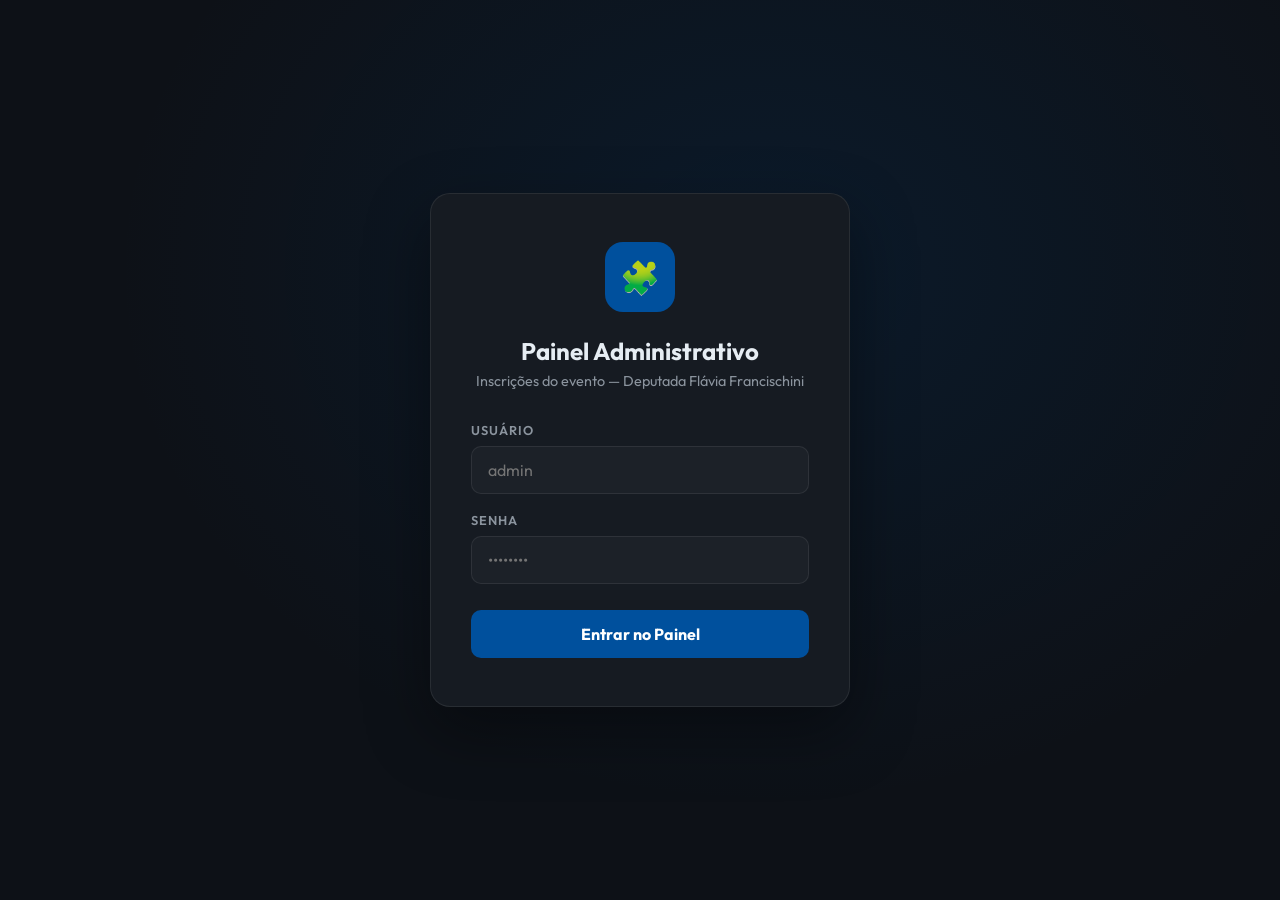
==== admin/index.html @ fcc5a76f "feat: admin panel + supabase integration for form submissions" ====
<!DOCTYPE html>
<html lang="pt-BR">
<head>
  <meta charset="UTF-8">
  <meta name="viewport" content="width=device-width, initial-scale=1.0">
  <title>Admin — Inscrições | Evento Autismo</title>
  <link rel="preconnect" href="https://fonts.googleapis.com">
  <link rel="preconnect" href="https://fonts.gstatic.com" crossorigin>
  <link href="https://fonts.googleapis.com/css2?family=Outfit:wght@300;400;600;700;800&display=swap" rel="stylesheet">
  <style>
    :root {
      --blue: #00509d;
      --yellow: #ffc300;
      --green: #2a9d8f;
      --red: #d90429;
      --bg: #0d1117;
      --surface: #161b22;
      --surface2: #1c2128;
      --border: rgba(255,255,255,0.08);
      --text: #e6edf3;
      --muted: #8b949e;
      --font: 'Outfit', sans-serif;
    }

    * { margin: 0; padding: 0; box-sizing: border-box; }

    body {
      font-family: var(--font);
      background: var(--bg);
      color: var(--text);
      min-height: 100vh;
    }

    /* ─── Login Screen ─── */
    #login-screen {
      display: flex;
      align-items: center;
      justify-content: center;
      min-height: 100vh;
      padding: 20px;
      background: radial-gradient(ellipse at 60% 30%, rgba(0,80,157,0.15) 0%, transparent 60%);
    }

    .login-card {
      background: var(--surface);
      border: 1px solid var(--border);
      border-radius: 20px;
      padding: 48px 40px;
      width: 100%;
      max-width: 420px;
      text-align: center;
      box-shadow: 0 24px 64px rgba(0,0,0,0.4);
    }

    .login-logo {
      width: 70px;
      height: 70px;
      background: var(--blue);
      border-radius: 18px;
      display: flex;
      align-items: center;
      justify-content: center;
      font-size: 2rem;
      margin: 0 auto 24px;
    }

    .login-card h1 {
      font-size: 1.5rem;
      font-weight: 700;
      margin-bottom: 6px;
    }

    .login-card p {
      font-size: 0.9rem;
      color: var(--muted);
      margin-bottom: 32px;
    }

    .login-field {
      text-align: left;
      margin-bottom: 18px;
    }

    .login-field label {
      display: block;
      font-size: 0.8rem;
      font-weight: 600;
      color: var(--muted);
      text-transform: uppercase;
      letter-spacing: 1px;
      margin-bottom: 8px;
    }

    .login-field input {
      width: 100%;
      background: var(--surface2);
      border: 1px solid var(--border);
      border-radius: 10px;
      padding: 13px 16px;
      font-size: 1rem;
      font-family: var(--font);
      color: var(--text);
      outline: none;
      transition: border-color 0.2s;
    }

    .login-field input:focus {
      border-color: var(--blue);
      box-shadow: 0 0 0 3px rgba(0,80,157,0.15);
    }

    .login-btn {
      width: 100%;
      background: var(--blue);
      color: white;
      border: none;
      border-radius: 10px;
      padding: 14px;
      font-size: 1rem;
      font-weight: 700;
      font-family: var(--font);
      cursor: pointer;
      margin-top: 8px;
      transition: background 0.2s, transform 0.15s;
    }

    .login-btn:hover {
      background: #0063be;
      transform: translateY(-1px);
    }

    .login-error {
      display: none;
      background: rgba(217,4,41,0.12);
      border: 1px solid rgba(217,4,41,0.3);
      color: #ff6b81;
      padding: 10px 14px;
      border-radius: 8px;
      font-size: 0.875rem;
      margin-top: 14px;
    }

    /* ─── Dashboard ─── */
    #dashboard {
      display: none;
      min-height: 100vh;
    }

    .topbar {
      background: var(--surface);
      border-bottom: 1px solid var(--border);
      padding: 0 24px;
      height: 64px;
      display: flex;
      align-items: center;
      justify-content: space-between;
      position: sticky;
      top: 0;
      z-index: 50;
    }

    .topbar-brand {
      display: flex;
      align-items: center;
      gap: 12px;
    }

    .topbar-logo {
      width: 36px;
      height: 36px;
      background: var(--blue);
      border-radius: 9px;
      display: flex;
      align-items: center;
      justify-content: center;
      font-size: 1.1rem;
    }

    .topbar-title {
      font-size: 1rem;
      font-weight: 700;
    }

    .topbar-sub {
      font-size: 0.75rem;
      color: var(--muted);
    }

    .topbar-actions {
      display: flex;
      align-items: center;
      gap: 12px;
    }

    .btn-outline {
      background: transparent;
      border: 1px solid var(--border);
      color: var(--muted);
      border-radius: 8px;
      padding: 7px 14px;
      font-size: 0.82rem;
      font-family: var(--font);
      cursor: pointer;
      transition: all 0.2s;
    }

    .btn-outline:hover {
      border-color: rgba(255,255,255,0.2);
      color: var(--text);
    }

    .btn-export {
      background: var(--green);
      border: none;
      color: white;
      border-radius: 8px;
      padding: 7px 16px;
      font-size: 0.82rem;
      font-weight: 600;
      font-family: var(--font);
      cursor: pointer;
      transition: background 0.2s;
    }

    .btn-export:hover { background: #239b8e; }

    .main-content {
      padding: 32px 24px;
      max-width: 1200px;
      margin: 0 auto;
    }

    /* Stats */
    .stats-row {
      display: grid;
      grid-template-columns: repeat(auto-fit, minmax(180px, 1fr));
      gap: 16px;
      margin-bottom: 32px;
    }

    .stat-card {
      background: var(--surface);
      border: 1px solid var(--border);
      border-radius: 14px;
      padding: 22px 20px;
    }

    .stat-label {
      font-size: 0.75rem;
      color: var(--muted);
      text-transform: uppercase;
      letter-spacing: 1px;
      margin-bottom: 10px;
    }

    .stat-value {
      font-size: 2.2rem;
      font-weight: 800;
      line-height: 1;
    }

    .stat-value.blue { color: var(--blue); }
    .stat-value.yellow { color: var(--yellow); }
    .stat-value.green { color: var(--green); }

    /* Table Section */
    .table-section {
      background: var(--surface);
      border: 1px solid var(--border);
      border-radius: 16px;
      overflow: hidden;
    }

    .table-header {
      padding: 20px 24px;
      border-bottom: 1px solid var(--border);
      display: flex;
      align-items: center;
      justify-content: space-between;
      gap: 16px;
      flex-wrap: wrap;
    }

    .table-title {
      font-size: 1rem;
      font-weight: 700;
    }

    .search-input {
      background: var(--surface2);
      border: 1px solid var(--border);
      border-radius: 8px;
      padding: 8px 14px;
      font-size: 0.875rem;
      font-family: var(--font);
      color: var(--text);
      outline: none;
      width: 240px;
      transition: border-color 0.2s;
    }

    .search-input:focus {
      border-color: var(--blue);
    }

    .search-input::placeholder {
      color: var(--muted);
    }

    /* Table */
    .data-table {
      width: 100%;
      border-collapse: collapse;
    }

    .data-table th {
      padding: 12px 24px;
      text-align: left;
      font-size: 0.72rem;
      font-weight: 700;
      color: var(--muted);
      text-transform: uppercase;
      letter-spacing: 1.2px;
      border-bottom: 1px solid var(--border);
      white-space: nowrap;
    }

    .data-table td {
      padding: 15px 24px;
      font-size: 0.9rem;
      border-bottom: 1px solid var(--border);
      vertical-align: middle;
    }

    .data-table tr:last-child td {
      border-bottom: none;
    }

    .data-table tbody tr {
      transition: background 0.15s;
    }

    .data-table tbody tr:hover {
      background: rgba(255,255,255,0.03);
    }

    .td-num {
      color: var(--muted);
      font-size: 0.8rem;
      width: 50px;
    }

    .td-name {
      font-weight: 600;
    }

    .td-phone a {
      color: #4ade80;
      text-decoration: none;
      display: inline-flex;
      align-items: center;
      gap: 6px;
      font-size: 0.88rem;
    }

    .td-phone a:hover {
      text-decoration: underline;
    }

    .td-date {
      color: var(--muted);
      font-size: 0.82rem;
      white-space: nowrap;
    }

    /* Loading / Empty */
    .state-box {
      padding: 60px 24px;
      text-align: center;
      color: var(--muted);
    }

    .state-box .state-icon {
      font-size: 3rem;
      margin-bottom: 14px;
    }

    .state-box p {
      font-size: 0.95rem;
    }

    .spinner {
      width: 36px;
      height: 36px;
      border: 3px solid var(--border);
      border-top-color: var(--blue);
      border-radius: 50%;
      animation: spin 0.8s linear infinite;
      margin: 0 auto 14px;
    }

    @keyframes spin { to { transform: rotate(360deg); } }

    /* Refresh badge */
    .refresh-dot {
      width: 8px;
      height: 8px;
      background: var(--green);
      border-radius: 50%;
      display: inline-block;
      margin-right: 6px;
      animation: pulse-dot 2s infinite;
    }

    @keyframes pulse-dot {
      0%, 100% { opacity: 1; }
      50% { opacity: 0.3; }
    }

    /* Mobile */
    @media (max-width: 600px) {
      .topbar { padding: 0 16px; }
      .main-content { padding: 20px 16px; }
      .data-table th, .data-table td { padding: 12px 16px; }
      .search-input { width: 100%; }
      .table-header { gap: 12px; }
      .topbar-sub { display: none; }
      .btn-export span { display: none; }
    }
  </style>
</head>
<body>

  <!-- ─── Login ─── -->
  <div id="login-screen">
    <div class="login-card">
      <div class="login-logo">🧩</div>
      <h1>Painel Administrativo</h1>
      <p>Inscrições do evento — Deputada Flávia Francischini</p>

      <form id="login-form">
        <div class="login-field">
          <label>Usuário</label>
          <input type="text" id="login-user" placeholder="admin" autocomplete="username">
        </div>
        <div class="login-field">
          <label>Senha</label>
          <input type="password" id="login-pass" placeholder="••••••••" autocomplete="current-password">
        </div>
        <button type="submit" class="login-btn">Entrar no Painel</button>
        <div class="login-error" id="login-error">Usuário ou senha incorretos.</div>
      </form>
    </div>
  </div>

  <!-- ─── Dashboard ─── -->
  <div id="dashboard">
    <nav class="topbar">
      <div class="topbar-brand">
        <div class="topbar-logo">🧩</div>
        <div>
          <div class="topbar-title">Admin Panel</div>
          <div class="topbar-sub"><span class="refresh-dot"></span>Atualização automática</div>
        </div>
      </div>
      <div class="topbar-actions">
        <button class="btn-export" id="btn-export">⬇ <span>Exportar CSV</span></button>
        <button class="btn-outline" id="btn-refresh">↻ Atualizar</button>
        <button class="btn-outline" id="btn-logout">Sair</button>
      </div>
    </nav>

    <div class="main-content">
      <!-- Stats -->
      <div class="stats-row">
        <div class="stat-card">
          <div class="stat-label">Total de Inscrições</div>
          <div class="stat-value blue" id="stat-total">—</div>
        </div>
        <div class="stat-card">
          <div class="stat-label">Hoje</div>
          <div class="stat-value yellow" id="stat-today">—</div>
        </div>
        <div class="stat-card">
          <div class="stat-label">Esta Semana</div>
          <div class="stat-value green" id="stat-week">—</div>
        </div>
      </div>

      <!-- Table -->
      <div class="table-section">
        <div class="table-header">
          <div class="table-title">Lista de Inscritos</div>
          <input type="text" class="search-input" id="search" placeholder="🔍 Buscar por nome ou telefone...">
        </div>

        <div id="table-area">
          <div class="state-box">
            <div class="spinner"></div>
            <p>Carregando inscrições...</p>
          </div>
        </div>
      </div>
    </div>
  </div>

  <script>
    const SUPABASE_URL = 'https://uztncdwtaivqzcjlpecq.supabase.co';
    const SUPABASE_KEY = 'eyJhbGciOiJIUzI1NiIsInR5cCI6IkpXVCJ9.eyJpc3MiOiJzdXBhYmFzZSIsInJlZiI6InV6dG5jZHd0YWl2cXpjamxwZWNxIiwicm9sZSI6ImFub24iLCJpYXQiOjE3Njk2OTI2MzgsImV4cCI6MjA4NTI2ODYzOH0.pVuaVvvyj7nXI3UIPysYQVQWK_7iLa-zOEDNuGxTmvs';

    // Credenciais simples (client-side, para MVP)
    const ADMIN_USER = 'admin';
    const ADMIN_PASS = 'flavia2025';

    let allData = [];
    let refreshInterval;

    // ─── Login ───
    const loginForm = document.getElementById('login-form');
    loginForm.addEventListener('submit', (e) => {
      e.preventDefault();
      const user = document.getElementById('login-user').value;
      const pass = document.getElementById('login-pass').value;

      if (user === ADMIN_USER && pass === ADMIN_PASS) {
        document.getElementById('login-screen').style.display = 'none';
        document.getElementById('dashboard').style.display = 'block';
        loadData();
        refreshInterval = setInterval(loadData, 30000); // auto-refresh 30s
      } else {
        const err = document.getElementById('login-error');
        err.style.display = 'block';
        setTimeout(() => err.style.display = 'none', 3000);
      }
    });

    // ─── Logout ───
    document.getElementById('btn-logout').addEventListener('click', () => {
      clearInterval(refreshInterval);
      document.getElementById('dashboard').style.display = 'none';
      document.getElementById('login-screen').style.display = 'flex';
      document.getElementById('login-user').value = '';
      document.getElementById('login-pass').value = '';
    });

    // ─── Refresh ───
    document.getElementById('btn-refresh').addEventListener('click', loadData);

    // ─── Search ───
    document.getElementById('search').addEventListener('input', function () {
      renderTable(filterData(this.value));
    });

    // ─── Fetch data from Supabase ───
    async function loadData() {
      try {
        const res = await fetch(`${SUPABASE_URL}/rest/v1/inscricoes?select=*&order=created_at.desc`, {
          headers: {
            'apikey': SUPABASE_KEY,
            'Authorization': `Bearer ${SUPABASE_KEY}`
          }
        });
        if (!res.ok) throw new Error('Erro ao buscar dados');
        allData = await res.json();
        updateStats(allData);
        const searchVal = document.getElementById('search').value;
        renderTable(filterData(searchVal));
      } catch (err) {
        document.getElementById('table-area').innerHTML = `
          <div class="state-box">
            <div class="state-icon">⚠️</div>
            <p>Erro ao carregar dados. Verifique a conexão.</p>
          </div>`;
      }
    }

    // ─── Filter ───
    function filterData(query) {
      if (!query.trim()) return allData;
      const q = query.toLowerCase();
      return allData.filter(r =>
        r.nome.toLowerCase().includes(q) ||
        r.whatsapp.includes(q)
      );
    }

    // ─── Stats ───
    function updateStats(data) {
      const now = new Date();
      const startOfDay = new Date(now.getFullYear(), now.getMonth(), now.getDate());
      const startOfWeek = new Date(now);
      startOfWeek.setDate(now.getDate() - now.getDay());
      startOfWeek.setHours(0, 0, 0, 0);

      const today = data.filter(r => new Date(r.created_at) >= startOfDay).length;
      const week = data.filter(r => new Date(r.created_at) >= startOfWeek).length;

      document.getElementById('stat-total').textContent = data.length;
      document.getElementById('stat-today').textContent = today;
      document.getElementById('stat-week').textContent = week;
    }

    // ─── Render Table ───
    function renderTable(data) {
      if (!data.length) {
        document.getElementById('table-area').innerHTML = `
          <div class="state-box">
            <div class="state-icon">📋</div>
            <p>Nenhuma inscrição encontrada.</p>
          </div>`;
        return;
      }

      const rows = data.map((r, i) => {
        const phone = r.whatsapp.replace(/\D/g, '');
        const date = new Date(r.created_at);
        const formatted = date.toLocaleString('pt-BR', {
          day: '2-digit', month: '2-digit', year: 'numeric',
          hour: '2-digit', minute: '2-digit'
        });
        return `
          <tr>
            <td class="td-num">${i + 1}</td>
            <td class="td-name">${escHtml(r.nome)}</td>
            <td class="td-phone">
              <a href="https://wa.me/55${phone}" target="_blank" rel="noopener">
                📱 ${escHtml(r.whatsapp)}
              </a>
            </td>
            <td class="td-date">${formatted}</td>
          </tr>`;
      }).join('');

      document.getElementById('table-area').innerHTML = `
        <div style="overflow-x:auto">
          <table class="data-table">
            <thead>
              <tr>
                <th>#</th>
                <th>Nome</th>
                <th>WhatsApp</th>
                <th>Data de Inscrição</th>
              </tr>
            </thead>
            <tbody>${rows}</tbody>
          </table>
        </div>`;
    }

    // ─── Export CSV ───
    document.getElementById('btn-export').addEventListener('click', () => {
      if (!allData.length) return alert('Sem dados para exportar.');
      const header = 'Nome,WhatsApp,Data de Inscrição\n';
      const rows = allData.map(r => {
        const date = new Date(r.created_at).toLocaleString('pt-BR');
        return `"${r.nome}","${r.whatsapp}","${date}"`;
      }).join('\n');
      const blob = new Blob(['\uFEFF' + header + rows], { type: 'text/csv;charset=utf-8;' });
      const url = URL.createObjectURL(blob);
      const a = document.createElement('a');
      a.href = url;
      a.download = `inscricoes_evento_${new Date().toISOString().slice(0,10)}.csv`;
      a.click();
      URL.revokeObjectURL(url);
    });

    function escHtml(str) {
      return str.replace(/&/g,'&amp;').replace(/</g,'&lt;').replace(/>/g,'&gt;').replace(/"/g,'&quot;');
    }
  </script>
</body>
</html>
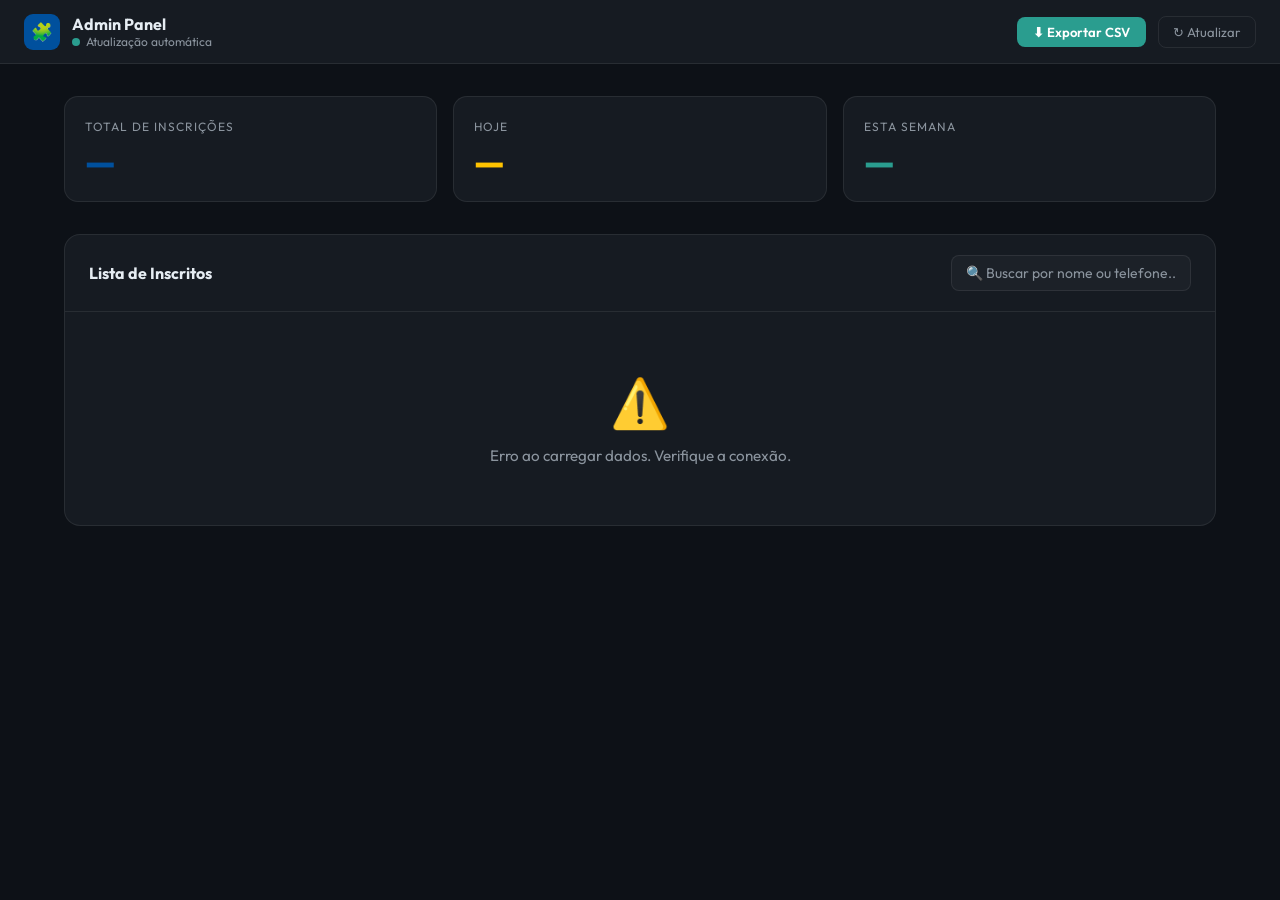
==== commit c0ff6390: "fix: remove admin login - acesso direto ao painel" ====
--- a/admin/index.html
+++ b/admin/index.html
@@ -31,118 +31,9 @@
       min-height: 100vh;
     }
 
-    /* ─── Login Screen ─── */
-    #login-screen {
-      display: flex;
-      align-items: center;
-      justify-content: center;
-      min-height: 100vh;
-      padding: 20px;
-      background: radial-gradient(ellipse at 60% 30%, rgba(0,80,157,0.15) 0%, transparent 60%);
-    }
-
-    .login-card {
-      background: var(--surface);
-      border: 1px solid var(--border);
-      border-radius: 20px;
-      padding: 48px 40px;
-      width: 100%;
-      max-width: 420px;
-      text-align: center;
-      box-shadow: 0 24px 64px rgba(0,0,0,0.4);
-    }
-
-    .login-logo {
-      width: 70px;
-      height: 70px;
-      background: var(--blue);
-      border-radius: 18px;
-      display: flex;
-      align-items: center;
-      justify-content: center;
-      font-size: 2rem;
-      margin: 0 auto 24px;
-    }
-
-    .login-card h1 {
-      font-size: 1.5rem;
-      font-weight: 700;
-      margin-bottom: 6px;
-    }
-
-    .login-card p {
-      font-size: 0.9rem;
-      color: var(--muted);
-      margin-bottom: 32px;
-    }
-
-    .login-field {
-      text-align: left;
-      margin-bottom: 18px;
-    }
-
-    .login-field label {
-      display: block;
-      font-size: 0.8rem;
-      font-weight: 600;
-      color: var(--muted);
-      text-transform: uppercase;
-      letter-spacing: 1px;
-      margin-bottom: 8px;
-    }
-
-    .login-field input {
-      width: 100%;
-      background: var(--surface2);
-      border: 1px solid var(--border);
-      border-radius: 10px;
-      padding: 13px 16px;
-      font-size: 1rem;
-      font-family: var(--font);
-      color: var(--text);
-      outline: none;
-      transition: border-color 0.2s;
-    }
-
-    .login-field input:focus {
-      border-color: var(--blue);
-      box-shadow: 0 0 0 3px rgba(0,80,157,0.15);
-    }
-
-    .login-btn {
-      width: 100%;
-      background: var(--blue);
-      color: white;
-      border: none;
-      border-radius: 10px;
-      padding: 14px;
-      font-size: 1rem;
-      font-weight: 700;
-      font-family: var(--font);
-      cursor: pointer;
-      margin-top: 8px;
-      transition: background 0.2s, transform 0.15s;
-    }
-
-    .login-btn:hover {
-      background: #0063be;
-      transform: translateY(-1px);
-    }
-
-    .login-error {
-      display: none;
-      background: rgba(217,4,41,0.12);
-      border: 1px solid rgba(217,4,41,0.3);
-      color: #ff6b81;
-      padding: 10px 14px;
-      border-radius: 8px;
-      font-size: 0.875rem;
-      margin-top: 14px;
-    }
-
     /* ─── Dashboard ─── */
     #dashboard {
-      display: none;
+      display: block;
       min-height: 100vh;
     }
 
@@ -430,28 +321,6 @@
   </style>
 </head>
 <body>
-
-  <!-- ─── Login ─── -->
-  <div id="login-screen">
-    <div class="login-card">
-      <div class="login-logo">🧩</div>
-      <h1>Painel Administrativo</h1>
-      <p>Inscrições do evento — Deputada Flávia Francischini</p>
-
-      <form id="login-form">
-        <div class="login-field">
-          <label>Usuário</label>
-          <input type="text" id="login-user" placeholder="admin" autocomplete="username">
-        </div>
-        <div class="login-field">
-          <label>Senha</label>
-          <input type="password" id="login-pass" placeholder="••••••••" autocomplete="current-password">
-        </div>
-        <button type="submit" class="login-btn">Entrar no Painel</button>
-        <div class="login-error" id="login-error">Usuário ou senha incorretos.</div>
-      </form>
-    </div>
-  </div>
 
   <!-- ─── Dashboard ─── -->
   <div id="dashboard">
@@ -466,7 +335,6 @@
       <div class="topbar-actions">
         <button class="btn-export" id="btn-export">⬇ <span>Exportar CSV</span></button>
         <button class="btn-outline" id="btn-refresh">↻ Atualizar</button>
-        <button class="btn-outline" id="btn-logout">Sair</button>
       </div>
     </nav>
 
@@ -508,40 +376,11 @@
     const SUPABASE_URL = 'https://uztncdwtaivqzcjlpecq.supabase.co';
     const SUPABASE_KEY = 'eyJhbGciOiJIUzI1NiIsInR5cCI6IkpXVCJ9.eyJpc3MiOiJzdXBhYmFzZSIsInJlZiI6InV6dG5jZHd0YWl2cXpjamxwZWNxIiwicm9sZSI6ImFub24iLCJpYXQiOjE3Njk2OTI2MzgsImV4cCI6MjA4NTI2ODYzOH0.pVuaVvvyj7nXI3UIPysYQVQWK_7iLa-zOEDNuGxTmvs';
 
-    // Credenciais simples (client-side, para MVP)
-    const ADMIN_USER = 'admin';
-    const ADMIN_PASS = 'flavia2025';
-
     let allData = [];
-    let refreshInterval;
-
-    // ─── Login ───
-    const loginForm = document.getElementById('login-form');
-    loginForm.addEventListener('submit', (e) => {
-      e.preventDefault();
-      const user = document.getElementById('login-user').value;
-      const pass = document.getElementById('login-pass').value;
-
-      if (user === ADMIN_USER && pass === ADMIN_PASS) {
-        document.getElementById('login-screen').style.display = 'none';
-        document.getElementById('dashboard').style.display = 'block';
-        loadData();
-        refreshInterval = setInterval(loadData, 30000); // auto-refresh 30s
-      } else {
-        const err = document.getElementById('login-error');
-        err.style.display = 'block';
-        setTimeout(() => err.style.display = 'none', 3000);
-      }
-    });
-
-    // ─── Logout ───
-    document.getElementById('btn-logout').addEventListener('click', () => {
-      clearInterval(refreshInterval);
-      document.getElementById('dashboard').style.display = 'none';
-      document.getElementById('login-screen').style.display = 'flex';
-      document.getElementById('login-user').value = '';
-      document.getElementById('login-pass').value = '';
-    });
+
+    // ─── Init ───
+    loadData();
+    setInterval(loadData, 30000);
 
     // ─── Refresh ───
     document.getElementById('btn-refresh').addEventListener('click', loadData);
